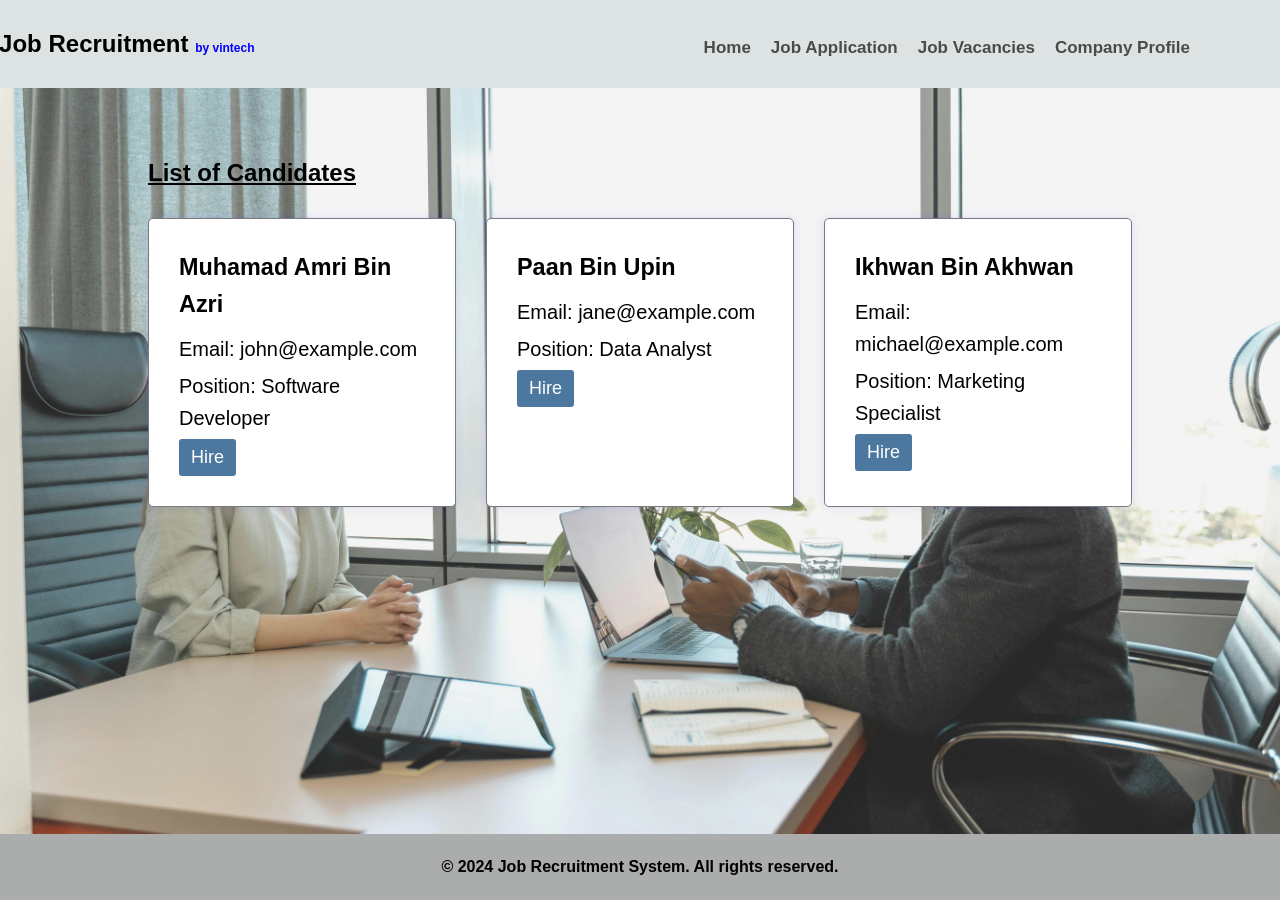
==== jrms/hire_candidate.html @ 88943aee "Submission" ====
<!DOCTYPE html>
<html lang="en">

<head>
    <meta charset="UTF-8">
    <meta name="viewport" content="width=device-width, initial-scale=1.0">
    <title>Hire Candidates</title>
    <link rel="stylesheet" href="css/styles.css">
    <style>
        /* Additional styles */
        body {
            position: relative;
            /* Set position to relative to position the pseudo-element */
        }

        body::before {
            content: "";
            position: absolute;
            top: 0;
            left: 0;
            width: 100%;
            height: 100%;
            background-image: url('image/pexels-tima-miroshnichenko-5439137.jpg');
            /* Replace 'path_to_your_image.jpg' with the actual path to your image */
            background-size: cover;
            opacity: 0.9;
            /* Adjust the opacity value as needed */
        }


        .container,
        footer {
            position: relative;
            /* Ensure container's children are positioned relative to it */
            z-index: 1;
            /* Move the container above the pseudo-element */
        }

        #candidate-list {
            display: flex;
            flex-wrap: wrap;
            justify-content: space-between;
        }

        .candidate {
            width: calc(33.33% - 20px);
            background-color: #fff;
            padding: 30px;
            font-size: 20px;
            border-radius: 5px;
            box-shadow: 0 0 10px rgba(0, 0, 255, 0.1);
            border: 1px solid rgb(122, 122, 126);

        }
        .candidate:hover {
    box-shadow: 0 0 10px rgba(0, 0, 255, 0.3); /* Adjust the alpha value as needed */
}

        .candidate h3 {
            margin-bottom: 10px;
        }

        .candidate p {
            margin-bottom: 5px;
        }

        .candidate button {
            background-color: #4C779F;
            color: #fff;
            border: none;
            font-size: 18px;
            padding: 8px 12px;
            border-radius: 3px;
            cursor: pointer;
            transition: background-color 0.3s ease;
        }

        .candidate button:hover {
            background-color: #244C85;
        }

        h2 {
            color: rgb(0, 0, 0);
            text-decoration: underline;
        }
    </style>
</head>

<body>
    <nav>
        <div class="container">
            <img src="image/job.png" alt="Background Image" style="margin-left:-200px;width:100px;height:68px;">

            <h1 style="margin-left:-400px;;">Job Recruitment <span style="color:blue;font-size:12px;">by vintech</span> </h1>
            <ul>
                <li><a href="index.html">Home</a></li>
                <li><a href="hire_candidate.html">Job Application</a></li>
                <li><a href="listofjobvacancy.html">Job Vacancies</a></li>
                <li><a href="company_profile.html">Company Profile</a></li>
     
                </li>
            </ul>
        </div>

    </nav>
    <br> <br> <br> <br> <br> <br>

    <div class="container">


        <h2>List of Candidates</h2><br>
        <div id="candidate-list">
            <!-- Candidate information will be dynamically populated here -->
        </div>
    </div>

    <footer>
        <div class="container">
            <p>&copy; 2024 Job Recruitment System. All rights reserved.</p>
        </div>
    </footer>

    <!-- Add any scripts for fetching and displaying candidate data -->
    <script>
        // Example JavaScript for fetching candidate data and populating the page
        window.onload = function () {
            // Dummy data (replace with actual data fetching logic)
            var candidates = [
                { name: "Muhamad Amri Bin Azri", email: "john@example.com", position: "Software Developer" },
                { name: "Paan Bin Upin", email: "jane@example.com", position: "Data Analyst" },
                { name: "Ikhwan Bin Akhwan", email: "michael@example.com", position: "Marketing Specialist" }
                // Add more candidate objects as needed
            ];

            var candidateListContainer = document.getElementById("candidate-list");

            // Iterate through the candidate data and create HTML elements to display it
            candidates.forEach(function (candidate) {
                var candidateDiv = document.createElement("div");
                candidateDiv.classList.add("candidate");
                candidateDiv.innerHTML = `
                    <h3>${candidate.name}</h3>
                    <p>Email: ${candidate.email}</p>
                    <p>Position: ${candidate.position}</p>
                    <button onclick="hireCandidate('${candidate.name}')">Hire</button>
                `;
                candidateListContainer.appendChild(candidateDiv);
            });
        }

        // Function to simulate hiring a candidate (replace with actual hiring logic)
        function hireCandidate(name) {
            alert("Candidate " + name + " hired!");
        }
    </script>
</body>

</html>
---- jrms/css/styles.css ----
/* Reset default browser styles */
* {
    margin: 0;
    padding: 0;
    box-sizing: border-box;
}

/* Global styles */
body {
    font-family: Arial, sans-serif;
    line-height: 1.6;
    display: flex;
    flex-direction: column;
    min-height: 100vh;
    
}

.container {
    max-width: 1200px;
    margin: 0 auto;
    padding: 0 20px;
}
/* Navigation bar */
nav {
    background-color: #94B1B1;
    color: #fff;
    
    padding: 10px 0;
    position: fixed; /* Fix the navigation bar */
    width: 100%; /* Set width to 100% */
    top: 0; /* Stick it to the top */
    left: 0; /* Align to the left */
    z-index: 1000; /* Ensure it's on top of other content */
}

nav .container {
    margin-right: 50px;
    display: flex;
    justify-content: space-between;
    align-items: center;
    width: 100%; /* Set width to 100% */
}

nav h1 {
    margin: 0;
    font-size: 24px;
}

nav ul {
    list-style-type: none;
    display: flex;
}

nav ul li {
    
    margin-right: 20px;
}

nav ul li a {
    font-size: 16px;
    color: #fff;
    text-decoration: none;
}


/* Homepage section */
#home {
    background-color: #f4f4f4;
    padding: 50px 0;
    text-align: center;
}
#home h2 {
    margin-bottom: 20px;
}

/* Job Listings section */
#jobs {
    padding: 50px 0;
}
.job-listings {
    display: grid;
    grid-template-columns: repeat(auto-fill, minmax(250px, 1fr));
    gap: 20px;
}
.job {
    background-color: #fff;
    padding: 20px;
    border-radius: 5px;
    box-shadow: 0 0 10px rgba(0, 0, 0, 0.1);
}
.job h3 {
    margin-bottom: 10px;
}
.job p {
    margin-bottom: 15px;
}
.job button {
    background-color: #0A7C6D;
    color: #fff;
    border: none;
    padding: 12px 18px;
    font-size:16px;
    border-radius: 3px;
    cursor: pointer;
    transition: background-color 0.3s ease;
}
.job button:hover {
    background-color: #4C779F;
}

/* Candidate Profiles section */
#candidates {
    padding: 50px 0;
}
.candidate-profiles {
    display: grid;
    grid-template-columns: repeat(auto-fill, minmax(250px, 1fr));
    gap: 20px;
}
.candidate {
    background-color: #fff;
    padding: 20px;
    border-radius: 5px;
    box-shadow: 0 0 10px rgba(0, 0, 0, 0.1);
}
.candidate h3 {
    margin-bottom: 10px;
}
.candidate p {
    margin-bottom: 15px;
}
.candidate button {
    background-color: #0A7C6D;
    color: #fff;
    border: none;
    padding: 8px 12px;
    border-radius: 3px;
    cursor: pointer;
    transition: background-color 0.3s ease;
}
.candidate button:hover {
    background-color: #0A7C6D;
}

/* Footer */
footer {
    font-weight: bold;
    background-color: #abadad;
    color: #000000;
    padding: 20px 0;
    text-align: center;
    margin-top: auto;
}

/* styles.css */

/* Reset default browser styles */
* {
    margin: 0;
    padding: 0;
    box-sizing: border-box;
}

/* Style container */
.container {
    width: 80%;
    margin: 0 auto;
}


nav {
    background-color: #DDE2E2;
    color: black;
    padding: 10px 0;
}

nav ul {height:20px;
    list-style-type: none;
}

nav ul li {
    display: inline;
    margin-right: 20px;
}

nav ul li a {
    font-weight:bold;
    font-size: 17px;
    color: #4C4B4B;
    
    text-decoration: none;
    position: relative; /* Add relative positioning */
}

nav ul li a::after {
    content: '';
    position: absolute;
    width: 0;
    height: 2px;
    background-color: grey;
    bottom: -5px; /* Adjust to control spacing from text */
    left: 0;
    transition: width 0.3s ease-in-out; /* Transition width */
}
nav ul li a:hover {
    color: #0A7C6D;
}

nav ul li a:hover::after {
    width: 100%; /* Make the width cover the full text */
    animation: underlineExpand 0.3s forwards; /* Apply animation */
    background-color: blue;
}

@keyframes underlineExpand {
    from {
        width: 0;
    }
    to {
        background-color: #0A7C6D;
        width: 100%;
    }
}

/* Style form */
form {
    margin-top: 20px;
}
.form-group {
    margin-bottom: 20px;
}
label {
    display: block;
    font-weight: bold;
}
input[type="text"],
textarea,
select {
    width: 100%;
    padding: 20px;
    border: 1px solid #ccc;
    border-radius: 5px;
    box-sizing: border-box;
    font-size: 16px;
    margin-top: 5px;
}
select {
    height: 40px; /* Adjust height to match input fields */
}
button[type="submit"] {
    background-color: #258AC0;
    color: #fff;
    padding: 10px 20px;
    border: none;
    border-radius: 5px;
    cursor: pointer;
    font-size: 16px;
}
button[type="submit"]:hover {
    background-color: #165F86;
}


@keyframes moveLeftToRight {
    0% {
        transform: translateX(-100%);
    }
    100% {
        transform: translateX(100%);
        background-color: #0A7C6D;
    }
}
.background-image {
    float: right;
    right: 0;
    width: 40%; /* Adjust width as needed */
    height: 0vh; /* Adjust height to cover the entire viewport */
    z-index: -1; /* Ensure the image is behind other content */
}

.background-image img {
    width: 100%; /* Ensure the image takes up the entire container */
    height: 80%; /* Ensure the image takes up the entire container */
    opacity: 0.95; /* Set opacity value between 0 and 1 */
}


.job {
    background-color: #fff;
    padding: 30px;
    font-size:20px;
    border-radius: 5px;
    box-shadow: 0 0 10px rgba(0, 0, 255, 0.1); 
    border: 1px solid rgb(122, 122, 126);/* Blue shadow
    

    transition: border-color 0.3s ease; /* Add transition for smooth effect */
}

.job:hover {
    box-shadow: 0 0 10px rgba(0, 0, 255, 0.3); /* Adjust the alpha value as needed */
}
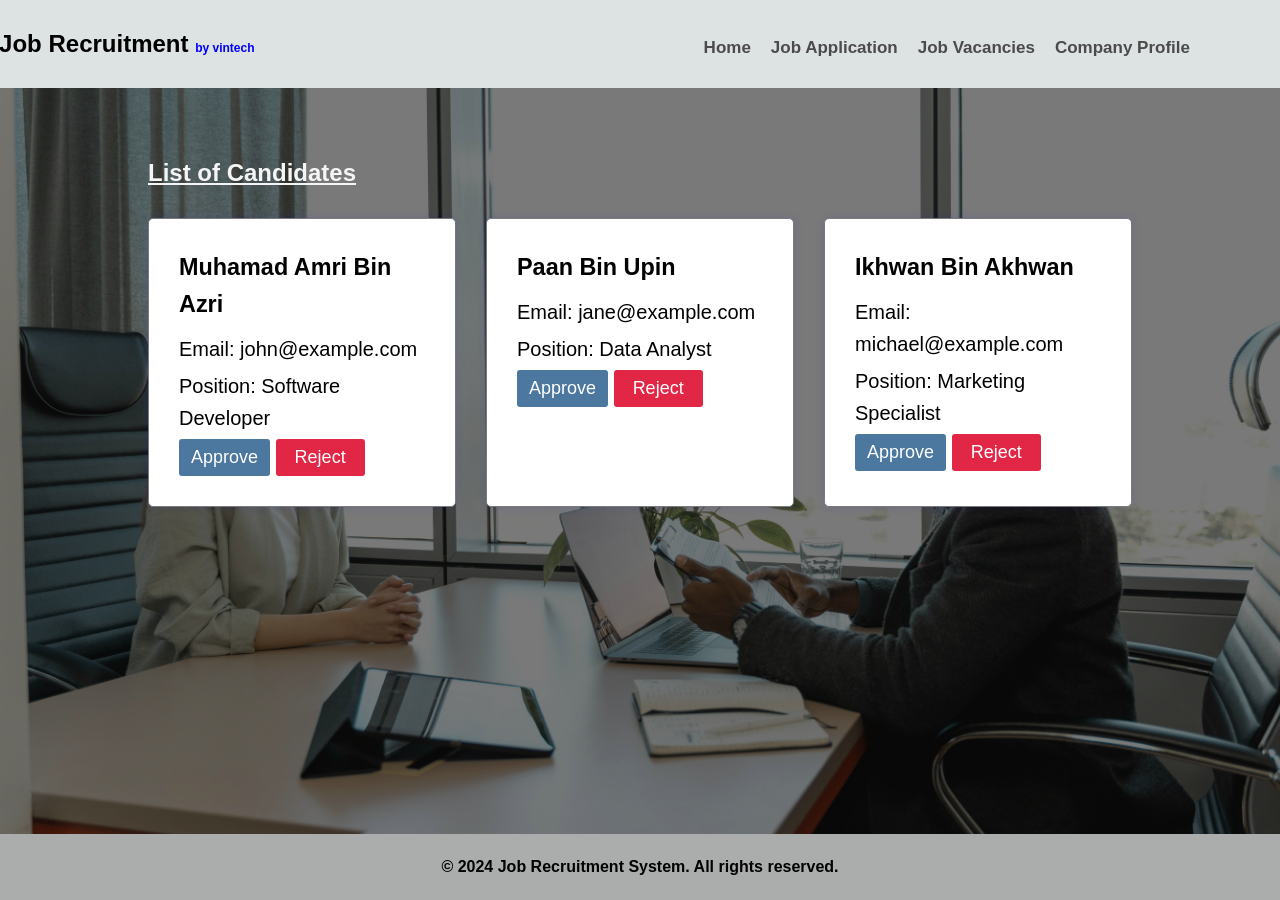
==== commit a2f8d79f: "Update CSS Styling" ====
--- a/jrms/hire_candidate.html
+++ b/jrms/hire_candidate.html
@@ -10,21 +10,22 @@
         /* Additional styles */
         body {
             position: relative;
-            /* Set position to relative to position the pseudo-element */
+            background-image: url('image/pexels-tima-miroshnichenko-5439137.jpg');
+            /* Replace 'path_to_your_image.jpg' with the actual path to your image */
+            background-size: cover;
         }
 
         body::before {
             content: "";
-            position: absolute;
+            position: fixed;
             top: 0;
             left: 0;
             width: 100%;
             height: 100%;
-            background-image: url('image/pexels-tima-miroshnichenko-5439137.jpg');
-            /* Replace 'path_to_your_image.jpg' with the actual path to your image */
-            background-size: cover;
-            opacity: 0.9;
-            /* Adjust the opacity value as needed */
+            background-color: rgba(0, 0, 0, 0.5);
+            /* Adjust the alpha value (0.5) to set the desired opacity level */
+            z-index: -1;
+            /* Place the overlay behind other content */
         }
 
 
@@ -52,9 +53,11 @@
             border: 1px solid rgb(122, 122, 126);
 
         }
+
         .candidate:hover {
-    box-shadow: 0 0 10px rgba(0, 0, 255, 0.3); /* Adjust the alpha value as needed */
-}
+            box-shadow: 0 0 10px rgba(0, 0, 255, 0.3);
+            /* Adjust the alpha value as needed */
+        }
 
         .candidate h3 {
             margin-bottom: 10px;
@@ -80,8 +83,86 @@
         }
 
         h2 {
-            color: rgb(0, 0, 0);
+            color: whitesmoke;
             text-decoration: underline;
+        }
+
+
+        button.delete {
+            background-color: #e12646;
+            color: #fff;
+            border: none;
+            padding: 8px 19px;
+            border-radius: 3px;
+            font-size: 18px;
+            cursor: pointer;
+            transition: background-color 0.3s ease;
+            margin-right: 10px;
+        }
+
+        button.delete:hover {
+            background-color: #822734;
+        }
+
+        /* Additional styles for the modal */
+        .modal {
+            display: none;
+            position: fixed;
+            z-index: 1;
+            left: 0;
+            top: 0;
+            width: 100%;
+            height: 100%;
+            overflow: auto;
+            background-color: rgba(0, 0, 0, 0.5);
+            /* Semi-transparent background */
+        }
+
+        .modal-content {
+            background-color: #fefefe;
+            margin: 15% auto;
+            /* Center modal vertically and horizontally */
+            padding: 20px;
+            border-radius: 5px;
+            box-shadow: 0 4px 8px rgba(0, 0, 0, 0.2);
+            width: 60%;
+            /* Adjust modal width as needed */
+            max-width: 400px;
+            /* Max width for larger screens */
+        }
+
+        .close {
+            color: #aaa;
+            float: right;
+            font-size: 28px;
+            font-weight: bold;
+        }
+
+        .close:hover,
+        .close:focus {
+            color: black;
+            text-decoration: none;
+            cursor: pointer;
+        }
+
+        button {
+            background-color: #4C779F;
+            color: #fff;
+            border: none;
+            font-size: 18px;
+            padding: 8px 12px;
+            border-radius: 3px;
+            cursor: pointer;
+            transition: background-color 0.3s ease;
+        }
+
+        button:hover {
+            background-color: #244C85;
+        }
+
+        input[type="date"]{
+            padding:5px;
+            border-radius: 4px;
         }
     </style>
 </head>
@@ -91,13 +172,14 @@
         <div class="container">
             <img src="image/job.png" alt="Background Image" style="margin-left:-200px;width:100px;height:68px;">
 
-            <h1 style="margin-left:-400px;;">Job Recruitment <span style="color:blue;font-size:12px;">by vintech</span> </h1>
+            <h1 style="margin-left:-400px;;">Job Recruitment <span style="color:blue;font-size:12px;">by vintech</span>
+            </h1>
             <ul>
                 <li><a href="index.html">Home</a></li>
                 <li><a href="hire_candidate.html">Job Application</a></li>
                 <li><a href="listofjobvacancy.html">Job Vacancies</a></li>
                 <li><a href="company_profile.html">Company Profile</a></li>
-     
+
                 </li>
             </ul>
         </div>
@@ -114,24 +196,33 @@
         </div>
     </div>
 
+    <!-- Modal for approving candidates -->
+    <div id="approveModal" class="modal">
+        <div class="modal-content">
+            <span class="close" onclick="closeModal()">&times;</span>
+            <h2 style="color:#244C85;text-decoration: none;">Approve Candidate</h2><br>
+            <b>Interview Date:</b>
+            <input type="date" id="interviewDate">
+            <button onclick="approveCandidate()" style="float:right;height:35px;">Submit</button>
+        </div>
+    </div>
     <footer>
         <div class="container">
             <p>&copy; 2024 Job Recruitment System. All rights reserved.</p>
         </div>
     </footer>
 
-    <!-- Add any scripts for fetching and displaying candidate data -->
     <script>
-        // Example JavaScript for fetching candidate data and populating the page
+        // JavaScript code for fetching and displaying candidate data
+        // Dummy data (replace with actual data fetching logic)
+        var candidates = [
+            { name: "Muhamad Amri Bin Azri", email: "john@example.com", position: "Software Developer" },
+            { name: "Paan Bin Upin", email: "jane@example.com", position: "Data Analyst" },
+            { name: "Ikhwan Bin Akhwan", email: "michael@example.com", position: "Marketing Specialist" }
+            // Add more candidate objects as needed
+        ];
+
         window.onload = function () {
-            // Dummy data (replace with actual data fetching logic)
-            var candidates = [
-                { name: "Muhamad Amri Bin Azri", email: "john@example.com", position: "Software Developer" },
-                { name: "Paan Bin Upin", email: "jane@example.com", position: "Data Analyst" },
-                { name: "Ikhwan Bin Akhwan", email: "michael@example.com", position: "Marketing Specialist" }
-                // Add more candidate objects as needed
-            ];
-
             var candidateListContainer = document.getElementById("candidate-list");
 
             // Iterate through the candidate data and create HTML elements to display it
@@ -142,15 +233,43 @@
                     <h3>${candidate.name}</h3>
                     <p>Email: ${candidate.email}</p>
                     <p>Position: ${candidate.position}</p>
-                    <button onclick="hireCandidate('${candidate.name}')">Hire</button>
+                    <button onclick="openModal('${candidate.name}')">Approve</button>
+                    <button class="delete" onclick="rejectCandidate('${candidate.name}')">Reject</button>
                 `;
                 candidateListContainer.appendChild(candidateDiv);
             });
         }
 
-        // Function to simulate hiring a candidate (replace with actual hiring logic)
-        function hireCandidate(name) {
-            alert("Candidate " + name + " hired!");
+        // Function to open the approval modal
+        function openModal(name) {
+            var modal = document.getElementById("approveModal");
+            modal.style.display = "block";
+        }
+
+        // Function to close the modal
+        function closeModal() {
+            var modal = document.getElementById("approveModal");
+            modal.style.display = "none";
+        }
+
+        // Function to approve the candidate
+        function approveCandidate() {
+            var interviewDate = document.getElementById("interviewDate").value;
+            alert("Candidate approved for interview on: " + interviewDate);
+            closeModal();
+        }
+
+        // Function to reject the candidate (replace with actual rejection logic)
+        function rejectCandidate(name) {
+            alert("Candidate " + name + " rejected!");
+        }
+
+        // Close the modal when clicking outside of it
+        window.onclick = function (event) {
+            var modal = document.getElementById("approveModal");
+            if (event.target == modal) {
+                modal.style.display = "none";
+            }
         }
     </script>
 </body>
--- a/jrms/css/styles.css
+++ b/jrms/css/styles.css
@@ -300,3 +300,37 @@
 .job:hover {
     box-shadow: 0 0 10px rgba(0, 0, 255, 0.3); /* Adjust the alpha value as needed */
 }
+
+
+
+button.update {
+    background-color: #258AC0;
+    color: #fff;
+    border: none;
+    padding: 8px 12px;
+    border-radius: 3px;
+    font-size: 15px;
+    cursor: pointer;
+    transition: background-color 0.3s ease;
+    margin-right: 10px;
+}
+
+button.update:hover {
+    background-color: #165F86;
+}
+
+button.delete {
+    background-color: #e12646;
+    color: #fff;
+    border: none;
+    padding: 8px 12px;
+    border-radius: 3px;
+    font-size: 15px;
+    cursor: pointer;
+    transition: background-color 0.3s ease;
+    margin-right: 10px;
+}
+
+button.delete:hover {
+    background-color: #822734;
+}
